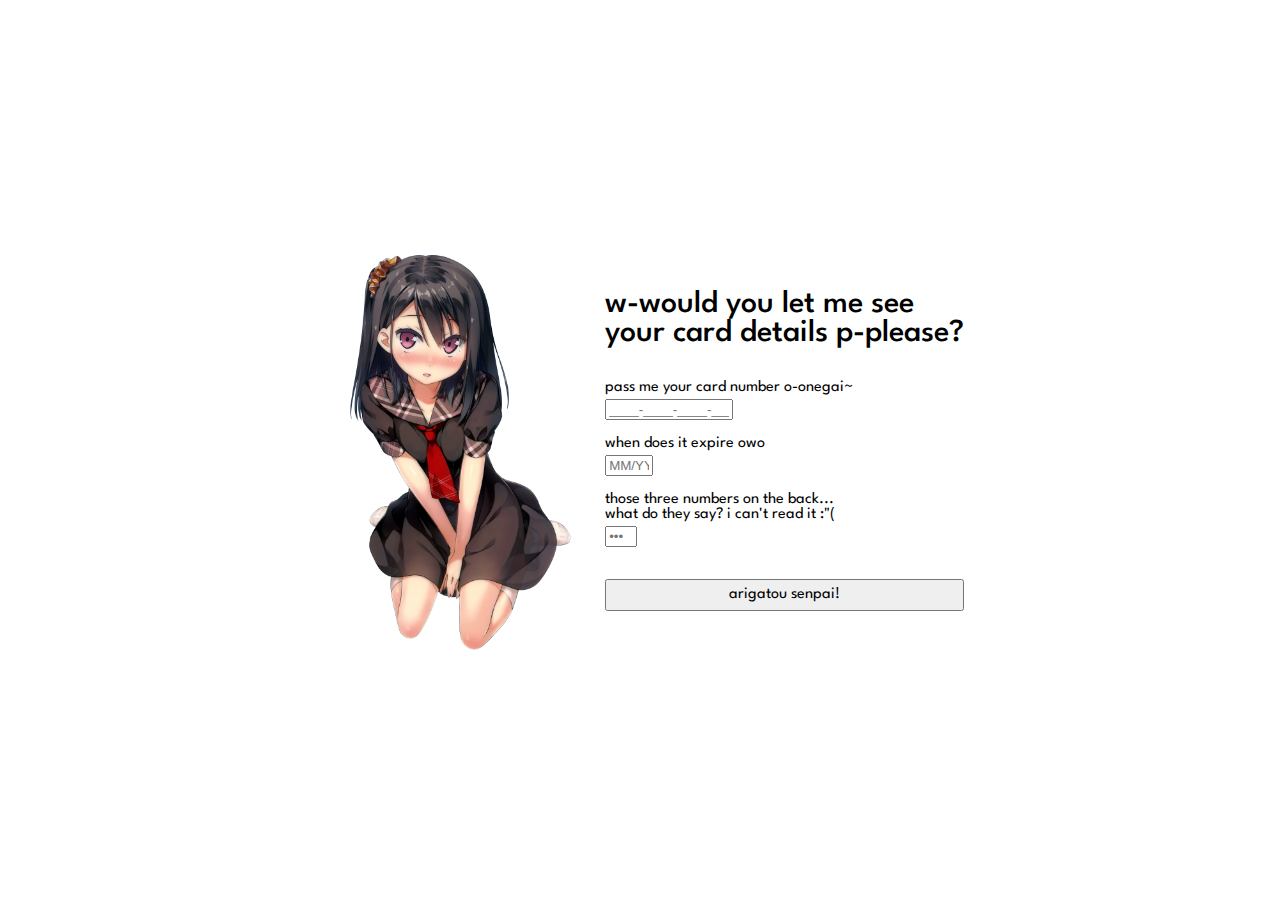
==== senpai/index.html @ 8d456c5d "Update index.html" ====
<!DOCTYPE html>
<html lang="en" style="height: 100%; width: 100%;">
<head>
    <meta charset="UTF-8">
    <meta name="viewport" content="width=device-width, initial-scale=1.0">
    <title>pls help me~</title>
    <link href="https://fonts.googleapis.com/css?family=Spartan&display=swap" rel="stylesheet">
    <link rel="shortcut icon" href="../favicon.png" type="image/ico">
</head>
<body style="height: 100%; width: 100%; margin: 0; font-family: Spartan;">
    <div style="height: 100%; width: 100%; display: flex; align-items: center; justify-content: center;">
        <img src="render_607.png" alt="blushing anime girl" style="height: 25rem;">
        <div style="display: flex; flex-direction: column; margin-left: 1rem;">
            <span style="font-size: 2rem; font-weight: 500; margin-bottom: 2rem;">
                w-would you let me see <br> your card details p-please?
            </span>
            <label
                for="cc"
                style="margin-bottom: .25rem;"
            >
                pass me your card number o-onegai~
            </label>
            <input
                name="cc"
                id="cc"
                placeholder="____-____-____-____"
                style="width: 7.5rem; margin-bottom: 1rem;"
            >
            <label
                for="expiration"
                style="margin-bottom: .25rem;"
            >
                when does it expire owo
            </label>
            <input
                name="expiration"
                id="expiration"
                placeholder="MM/YY"
                style="width: 2.5rem; margin-bottom: 1rem;"
            >
            <label
                for="cvv"
                style="margin-bottom: .25rem;"
            >
                those three numbers on the back... <br> what do they say? i can't read it :"(
            </label>
            <input
                name="cvv"
                id="cvv"
                placeholder="•••"
                style="width: 1.5rem; margin-bottom: 2rem;"
            >
            <button style="height: 2rem; font-family: Spartan; font-size: 1rem;">
                arigatou senpai!
            </button>
        </div>
    </div>
</body>
</html>
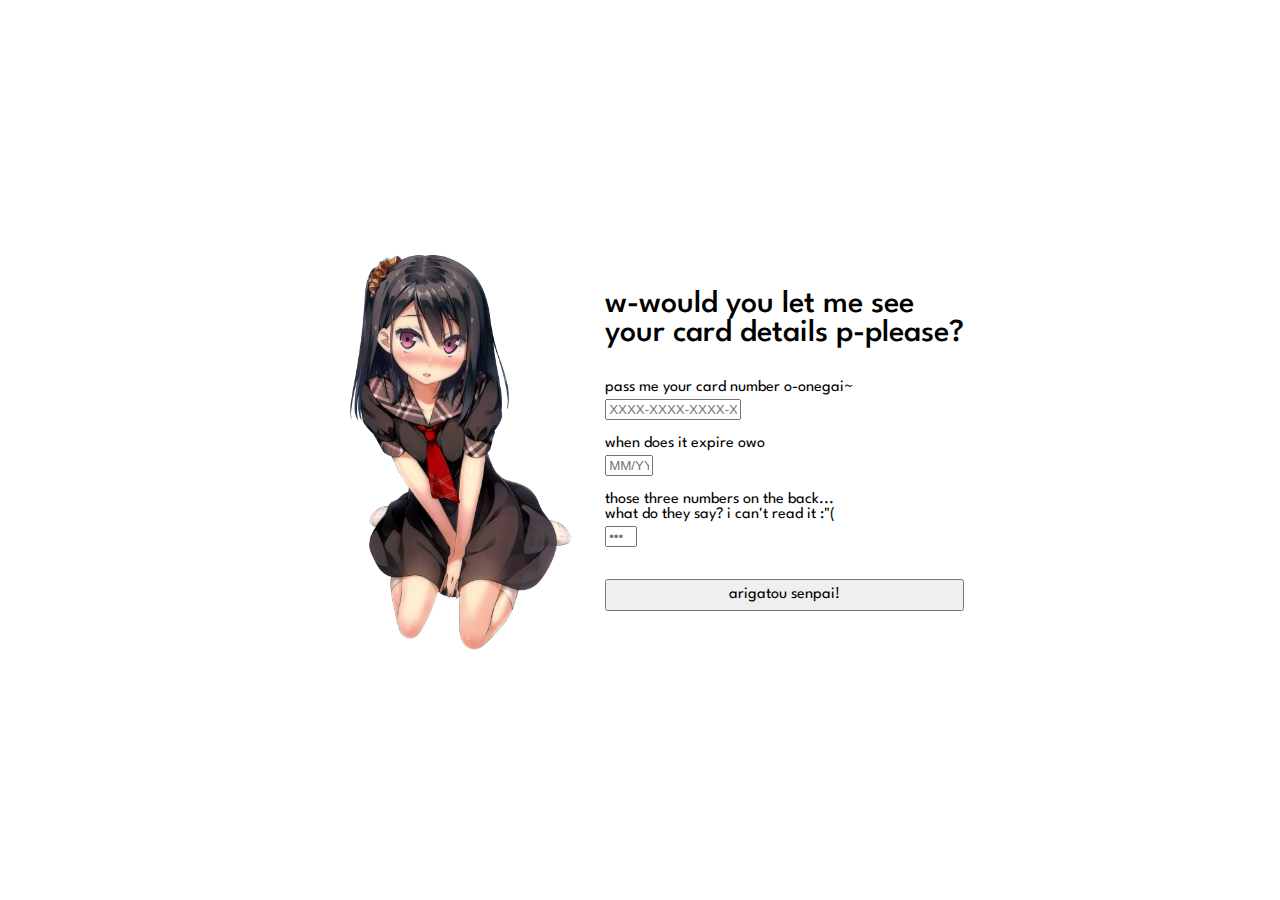
==== commit 33661841: "Update index.html" ====
--- a/senpai/index.html
+++ b/senpai/index.html
@@ -3,9 +3,9 @@
 <head>
     <meta charset="UTF-8">
     <meta name="viewport" content="width=device-width, initial-scale=1.0">
-    <title>pls help me~</title>
+    <title>can u help me?~</title>
     <link href="https://fonts.googleapis.com/css?family=Spartan&display=swap" rel="stylesheet">
-    <link rel="shortcut icon" href="../favicon.png" type="image/ico">
+    <link rel="shortcut icon" href="../favicon.ico" type="image/ico">
 </head>
 <body style="height: 100%; width: 100%; margin: 0; font-family: Spartan;">
     <div style="height: 100%; width: 100%; display: flex; align-items: center; justify-content: center;">
@@ -23,8 +23,8 @@
             <input
                 name="cc"
                 id="cc"
-                placeholder="____-____-____-____"
-                style="width: 7.5rem; margin-bottom: 1rem;"
+                placeholder="XXXX-XXXX-XXXX-XXXX"
+                style="width: 8rem; margin-bottom: 1rem;"
             >
             <label
                 for="expiration"
